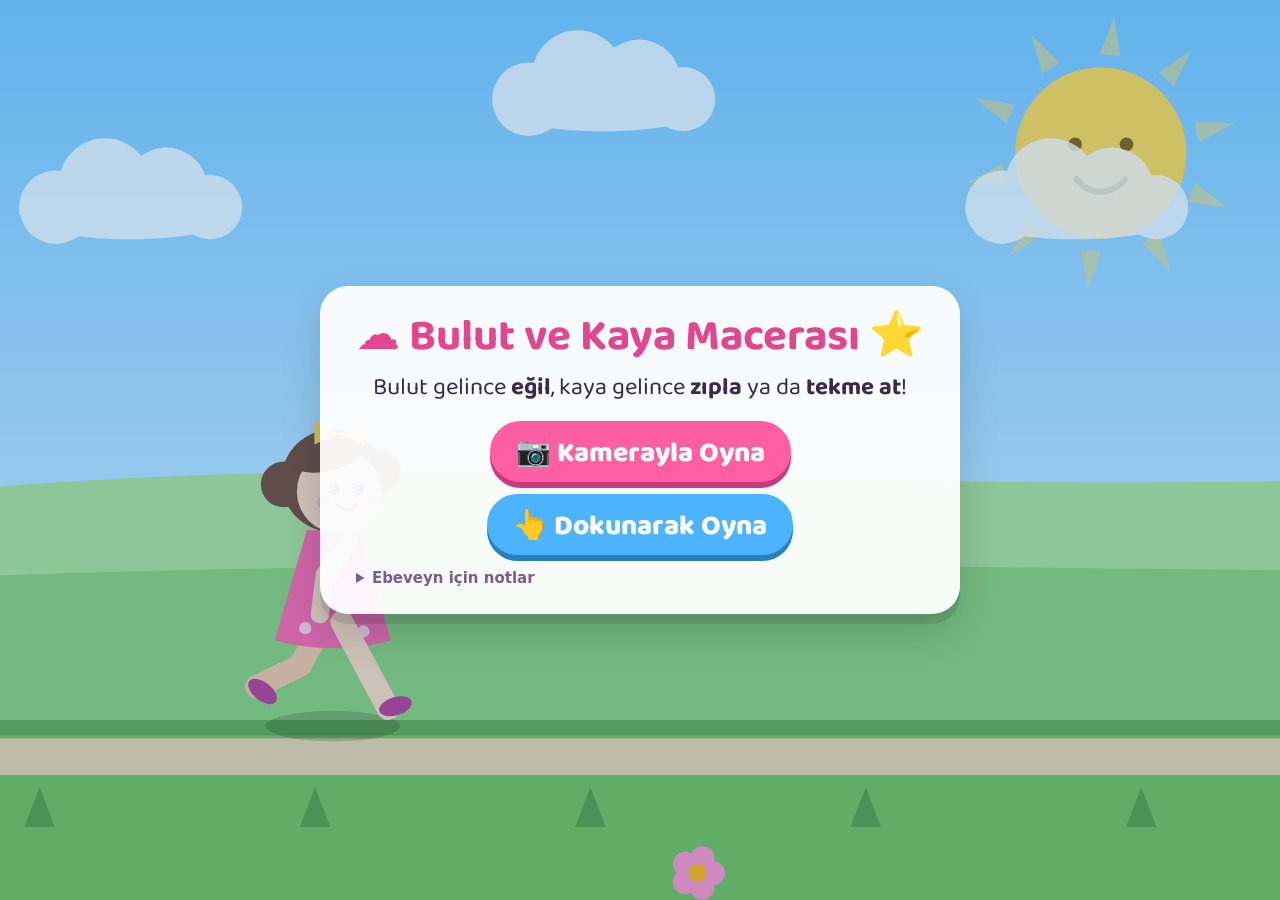
==== index.html @ 3f4d0f77 "Bulut ve Kaya Macerası oyununu ekle Co-Authored-By: Claude Opus 5.5 <noreply@anthropic.com> Claude-S" ====
<!doctype html>
<html lang="tr">
<head>
  <meta charset="utf-8">
  <meta name="viewport" content="width=device-width, initial-scale=1, viewport-fit=cover, user-scalable=no">
  <meta name="theme-color" content="#8fd3ff">
  <meta name="apple-mobile-web-app-capable" content="yes">
  <meta name="mobile-web-app-capable" content="yes">
  <title>Bulut ve Kaya Macerası</title>
  <link rel="preconnect" href="https://fonts.googleapis.com">
  <link rel="preconnect" href="https://fonts.gstatic.com" crossorigin>
  <link href="https://fonts.googleapis.com/css2?family=Baloo+2:wght@600;800&display=swap" rel="stylesheet">
  <link rel="stylesheet" href="style.css">
</head>
<body>
  <canvas id="game"></canvas>

  <!-- Üst bilgi çubuğu -->
  <div id="hud" class="hidden">
    <div id="score"><span class="star">⭐</span><span id="scoreNum">0</span></div>
    <div class="hud-buttons">
      <button id="btnSound" class="round" aria-label="Ses">🔊</button>
      <button id="btnRecal" class="round hidden" aria-label="Yeniden ayarla">🎯</button>
      <button id="btnPause" class="round" aria-label="Mola">⏸</button>
    </div>
  </div>

  <!-- Kamera önizlemesi (ayna görüntüsü + iskelet) -->
  <div id="camBox" class="hidden">
    <video id="cam" playsinline muted></video>
    <canvas id="camOverlay"></canvas>
    <div id="camState">…</div>
  </div>

  <!-- Dokunmatik kontroller -->
  <div id="touchControls" class="hidden">
    <button id="tDuck" class="tbtn">⬇️<span>Eğil</span></button>
    <div class="right">
      <button id="tKick" class="tbtn">🦶<span>Tekme</span></button>
      <button id="tJump" class="tbtn">⬆️<span>Zıpla</span></button>
    </div>
  </div>

  <!-- Başlangıç ekranı -->
  <div id="startScreen" class="overlay">
    <div class="panel">
      <h1>☁️ Bulut ve Kaya Macerası ⭐</h1>
      <p class="lead">Bulut gelince <b>eğil</b>, kaya gelince <b>zıpla</b> ya da <b>tekme at</b>!</p>
      <div class="btn-row">
        <button id="btnCamera" class="big">📷 Kamerayla Oyna</button>
        <button id="btnTouch" class="big alt">👆 Dokunarak Oyna</button>
      </div>
      <p id="startError" class="error hidden"></p>
      <details class="parent">
        <summary>Ebeveyn için notlar</summary>
        <ul>
          <li>Telefonu/tableti <b>yatay</b> ve bel hizasında sabitleyin, ön kamera çocuğa baksın.</li>
          <li>Çocuk kameradan <b>2–3 adım</b> uzakta durmalı; başından ayaklarına kadar görünmeli.</li>
          <li>Ortam aydınlık olsun, arkada başka kişi olmasın.</li>
          <li>Oyunda kaybetmek yok: bulut ya da kaya çarparsa sadece küçük bir efekt olur ve oyun devam eder.</li>
          <li>Görüntü cihazdan dışarı gönderilmez; hareket algılama tarayıcı içinde çalışır.</li>
          <li>Klavye: ↓ eğil, ↑ / boşluk zıpla, → tekme, P mola.</li>
        </ul>
      </details>
    </div>
  </div>

  <!-- Ayar (kalibrasyon) ekranı -->
  <div id="calibScreen" class="overlay hidden">
    <div class="panel">
      <div id="calibIcon">🧍‍♀️</div>
      <h2 id="calibTitle">Hazırlanıyoruz…</h2>
      <p id="calibText"></p>
      <div class="bar"><div id="calibBar"></div></div>
      <button id="btnCalibCancel" class="small">Vazgeç</button>
    </div>
  </div>

  <!-- Mola ekranı -->
  <div id="pauseScreen" class="overlay hidden">
    <div class="panel">
      <h2>☕ Mola</h2>
      <p class="lead">Toplam <b id="pauseScore">0</b> yıldız topladın!</p>
      <div class="btn-row">
        <button id="btnResume" class="big">▶️ Devam</button>
        <button id="btnMenu" class="big alt">🏠 Ana Menü</button>
      </div>
    </div>
  </div>

  <script src="js/audio.js"></script>
  <script src="js/pose.js"></script>
  <script src="js/game.js"></script>
</body>
</html>
---- style.css ----
* { box-sizing: border-box; -webkit-tap-highlight-color: transparent; }

html, body {
  margin: 0;
  height: 100%;
  overflow: hidden;
  background: #8fd3ff;
  font-family: 'Baloo 2', 'Comic Sans MS', system-ui, sans-serif;
  color: #3b2a4a;
  user-select: none;
  -webkit-user-select: none;
  touch-action: none;
}

#game { position: fixed; inset: 0; width: 100%; height: 100%; display: block; }

.hidden { display: none !important; }

button {
  font-family: inherit;
  cursor: pointer;
  border: none;
  touch-action: manipulation;
}

/* ---------- HUD ---------- */
#hud {
  position: fixed;
  top: max(10px, env(safe-area-inset-top));
  left: max(12px, env(safe-area-inset-left));
  right: max(12px, env(safe-area-inset-right));
  display: flex;
  justify-content: space-between;
  align-items: flex-start;
  pointer-events: none;
  z-index: 5;
}
#score {
  background: rgba(255, 255, 255, .85);
  border-radius: 999px;
  padding: 4px 18px 2px 12px;
  font-size: clamp(22px, 5vh, 40px);
  font-weight: 800;
  box-shadow: 0 4px 0 rgba(0, 0, 0, .12);
  display: flex;
  align-items: center;
  gap: 6px;
}
#score.pop { animation: pop .35s ease; }
@keyframes pop { 50% { transform: scale(1.25); } }

.hud-buttons { display: flex; gap: 8px; pointer-events: auto; }
.round {
  width: clamp(40px, 9vh, 56px);
  height: clamp(40px, 9vh, 56px);
  border-radius: 50%;
  background: rgba(255, 255, 255, .85);
  font-size: clamp(18px, 4.5vh, 28px);
  box-shadow: 0 4px 0 rgba(0, 0, 0, .12);
}

/* ---------- Kamera kutusu ---------- */
#camBox {
  position: fixed;
  z-index: 6;
  right: max(12px, env(safe-area-inset-right));
  top: calc(max(10px, env(safe-area-inset-top)) + clamp(48px, 11vh, 66px));
  width: clamp(120px, 22vw, 240px);
  aspect-ratio: 4 / 3;
  border-radius: 14px;
  overflow: hidden;
  border: 4px solid #fff;
  box-shadow: 0 6px 16px rgba(0, 0, 0, .2);
  background: #222;
  transition: all .3s ease;
}
#camBox.large {
  top: max(10px, 3vh);
  left: 50%;
  right: auto;
  transform: translateX(-50%);
  width: min(80vw, 48vh * 4 / 3, 560px);
}
#cam, #camOverlay {
  position: absolute;
  inset: 0;
  width: 100%;
  height: 100%;
  object-fit: cover;
  transform: scaleX(-1); /* ayna görüntüsü */
}
#camState {
  position: absolute;
  left: 0; right: 0; bottom: 0;
  text-align: center;
  font-size: clamp(12px, 2.6vh, 18px);
  font-weight: 800;
  color: #fff;
  background: rgba(0, 0, 0, .45);
  padding: 2px 4px 0;
}

/* ---------- Overlay ekranlar ---------- */
.overlay {
  position: fixed;
  inset: 0;
  z-index: 4;
  display: flex;
  align-items: center;
  justify-content: center;
  padding: 16px;
  background: rgba(60, 120, 180, .25);
}
.panel {
  background: rgba(255, 255, 255, .94);
  border-radius: 28px;
  padding: clamp(14px, 3vh, 28px) clamp(16px, 4vw, 36px);
  max-width: 640px;
  width: 100%;
  max-height: 100%;
  overflow: auto;
  text-align: center;
  box-shadow: 0 10px 0 rgba(0, 0, 0, .1), 0 20px 40px rgba(0, 0, 0, .15);
}
h1 { margin: 0 0 4px; font-size: clamp(24px, 6vh, 44px); line-height: 1.1; color: #e2468f; }
h2 { margin: 0 0 6px; font-size: clamp(22px, 5vh, 36px); color: #e2468f; }
.lead { font-size: clamp(16px, 3.6vh, 24px); margin: 6px 0 14px; }

.btn-row { display: flex; gap: 12px; justify-content: center; flex-wrap: wrap; }
.big {
  font-size: clamp(18px, 4.4vh, 28px);
  font-weight: 800;
  padding: 10px 26px 6px;
  border-radius: 999px;
  background: #ff5fa2;
  color: #fff;
  box-shadow: 0 6px 0 #c93a7a;
}
.big.alt { background: #4cb3ff; box-shadow: 0 6px 0 #2a7fc2; }
.big:active { transform: translateY(4px); box-shadow: 0 2px 0 #c93a7a; }
.big.alt:active { box-shadow: 0 2px 0 #2a7fc2; }
.small {
  margin-top: 12px;
  font-size: 16px;
  padding: 6px 18px 4px;
  border-radius: 999px;
  background: #eee;
  color: #555;
}

.parent { margin-top: 14px; text-align: left; font-size: 15px; font-family: system-ui, sans-serif; }
.parent summary { cursor: pointer; font-weight: 600; color: #7a5c8f; }
.parent ul { padding-left: 20px; margin: 6px 0 0; }
.parent li { margin: 3px 0; }

.error { color: #c0392b; font-weight: 700; font-family: system-ui, sans-serif; font-size: 15px; }

/* Kalibrasyon ekranı: kamera ortada, panel altta */
#calibScreen { align-items: flex-end; }
#calibScreen .panel { max-width: 560px; padding-top: 10px; padding-bottom: 10px; }
@media (max-height: 520px) {
  #calibIcon { display: none; }
  #calibScreen .panel { padding-top: 8px; }
  #calibScreen h2 { font-size: 20px; margin: 0; }
  #calibText { font-size: 14px; margin: 2px 0 6px; }
  #calibScreen .small { margin-top: 6px; padding: 3px 14px 2px; font-size: 14px; }
}
#calibIcon { font-size: clamp(26px, 6vh, 44px); line-height: 1; }
#calibText { font-size: clamp(15px, 3.2vh, 21px); margin: 4px 0 10px; }
.bar { height: 14px; background: #f1e3ee; border-radius: 999px; overflow: hidden; }
#calibBar { height: 100%; width: 0; background: linear-gradient(90deg, #ff5fa2, #ffb347); transition: width .15s; }

/* ---------- Dokunmatik kontroller ---------- */
#touchControls {
  position: fixed;
  z-index: 5;
  left: max(12px, env(safe-area-inset-left));
  right: max(12px, env(safe-area-inset-right));
  bottom: max(12px, env(safe-area-inset-bottom));
  display: flex;
  justify-content: space-between;
  align-items: flex-end;
  pointer-events: none;
}
#touchControls .right { display: flex; gap: 12px; }
.tbtn {
  pointer-events: auto;
  width: clamp(70px, 17vh, 110px);
  height: clamp(70px, 17vh, 110px);
  border-radius: 50%;
  background: rgba(255, 255, 255, .8);
  font-size: clamp(26px, 6vh, 40px);
  display: flex;
  flex-direction: column;
  align-items: center;
  justify-content: center;
  line-height: 1;
  box-shadow: 0 6px 0 rgba(0, 0, 0, .15);
}
.tbtn span { font-size: clamp(13px, 2.8vh, 18px); font-weight: 800; margin-top: 2px; }
.tbtn:active, .tbtn.on { transform: translateY(4px); box-shadow: 0 2px 0 rgba(0, 0, 0, .15); background: #fff3a8; }
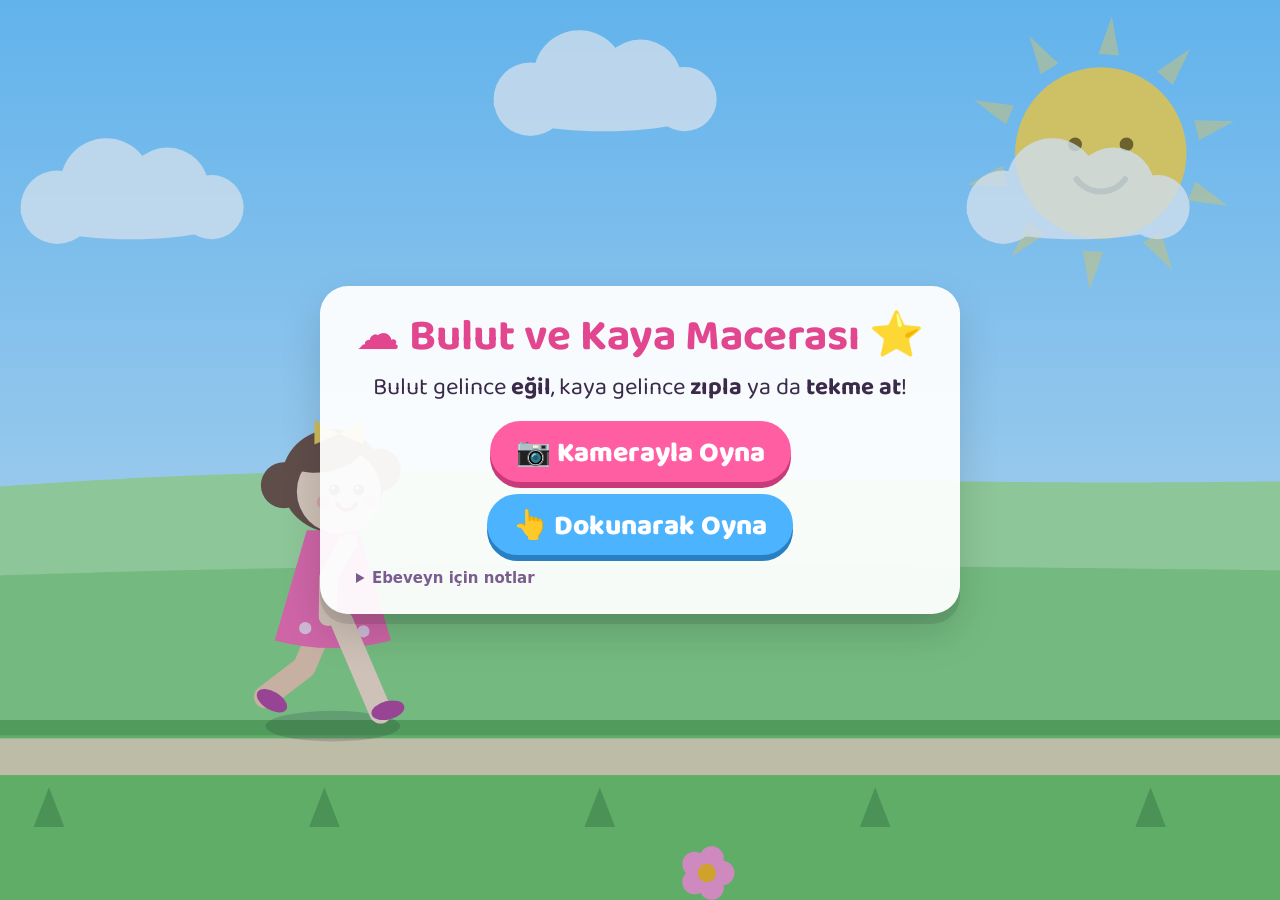
==== commit ff2cd701: "Geniş açılı kamera seçimi ve zoom ayarı ekle - Kamera 4:3 ve yüksek çözünürlükle açılır (16:9 kırpma" ====
--- a/index.html
+++ b/index.html
@@ -55,7 +55,8 @@
         <summary>Ebeveyn için notlar</summary>
         <ul>
           <li>Telefonu/tableti <b>yatay</b> ve bel hizasında sabitleyin, ön kamera çocuğa baksın.</li>
-          <li>Çocuk kameradan <b>2–3 adım</b> uzakta durmalı; başından ayaklarına kadar görünmeli.</li>
+          <li>Çocuk kameradan <b>2–3 adım</b> uzakta durmalı; başından dizlerine kadar görünmesi yeterli.</li>
+          <li>Sığmıyorsa ayar ekranından geniş açılı kamerayı ya da en düşük zoom'u seçin.</li>
           <li>Ortam aydınlık olsun, arkada başka kişi olmasın.</li>
           <li>Oyunda kaybetmek yok: bulut ya da kaya çarparsa sadece küçük bir efekt olur ve oyun devam eder.</li>
           <li>Görüntü cihazdan dışarı gönderilmez; hareket algılama tarayıcı içinde çalışır.</li>
@@ -72,6 +73,10 @@
       <h2 id="calibTitle">Hazırlanıyoruz…</h2>
       <p id="calibText"></p>
       <div class="bar"><div id="calibBar"></div></div>
+      <div id="camControls" class="cam-controls">
+        <label>📷 <select id="camSelect" aria-label="Kamera seçimi"></select></label>
+        <label id="zoomWrap" class="hidden">🔍 <input id="zoomRange" type="range" aria-label="Yakınlaştırma"> <span id="zoomVal"></span></label>
+      </div>
       <button id="btnCalibCancel" class="small">Vazgeç</button>
     </div>
   </div>
--- a/style.css
+++ b/style.css
@@ -170,6 +170,21 @@
 .bar { height: 14px; background: #f1e3ee; border-radius: 999px; overflow: hidden; }
 #calibBar { height: 100%; width: 0; background: linear-gradient(90deg, #ff5fa2, #ffb347); transition: width .15s; }
 
+.cam-controls {
+  display: flex;
+  flex-wrap: wrap;
+  gap: 8px 16px;
+  justify-content: center;
+  align-items: center;
+  margin-top: 8px;
+  font-family: system-ui, sans-serif;
+  font-size: 14px;
+}
+.cam-controls label { display: flex; align-items: center; gap: 6px; }
+.cam-controls select { max-width: 60vw; font-size: 14px; padding: 4px 6px; border-radius: 8px; border: 1px solid #d9c3d3; background: #fff; }
+.cam-controls input[type=range] { width: 120px; accent-color: #ff5fa2; }
+#camBox.rear #cam, #camBox.rear #camOverlay { transform: none; } /* arka kamera ayna değil */
+
 /* ---------- Dokunmatik kontroller ---------- */
 #touchControls {
   position: fixed;
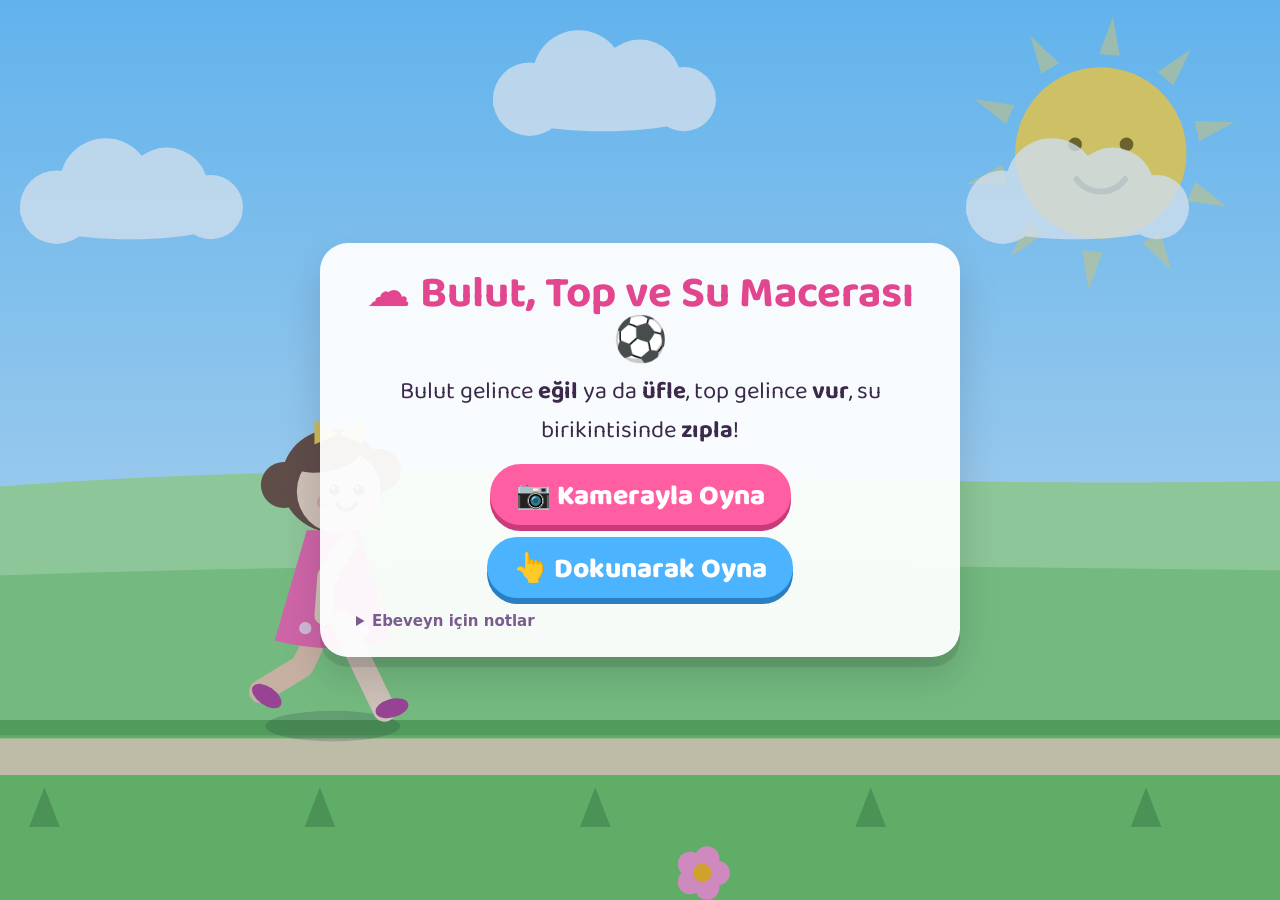
==== commit b89db4f5: "Üfleme, top ve su birikintisi ekle - Bulut: eğilmeye ek olarak üflenince dönerek uçup gider   (yüzde" ====
--- a/index.html
+++ b/index.html
@@ -6,7 +6,7 @@
   <meta name="theme-color" content="#8fd3ff">
   <meta name="apple-mobile-web-app-capable" content="yes">
   <meta name="mobile-web-app-capable" content="yes">
-  <title>Bulut ve Kaya Macerası</title>
+  <title>Bulut, Top ve Su Macerası</title>
   <link rel="preconnect" href="https://fonts.googleapis.com">
   <link rel="preconnect" href="https://fonts.gstatic.com" crossorigin>
   <link href="https://fonts.googleapis.com/css2?family=Baloo+2:wght@600;800&display=swap" rel="stylesheet">
@@ -34,7 +34,10 @@
 
   <!-- Dokunmatik kontroller -->
   <div id="touchControls" class="hidden">
-    <button id="tDuck" class="tbtn">⬇️<span>Eğil</span></button>
+    <div class="left">
+      <button id="tDuck" class="tbtn">⬇️<span>Eğil</span></button>
+      <button id="tBlow" class="tbtn">💨<span>Üfle</span></button>
+    </div>
     <div class="right">
       <button id="tKick" class="tbtn">🦶<span>Tekme</span></button>
       <button id="tJump" class="tbtn">⬆️<span>Zıpla</span></button>
@@ -44,8 +47,8 @@
   <!-- Başlangıç ekranı -->
   <div id="startScreen" class="overlay">
     <div class="panel">
-      <h1>☁️ Bulut ve Kaya Macerası ⭐</h1>
-      <p class="lead">Bulut gelince <b>eğil</b>, kaya gelince <b>zıpla</b> ya da <b>tekme at</b>!</p>
+      <h1>☁️ Bulut, Top ve Su Macerası ⚽</h1>
+      <p class="lead">Bulut gelince <b>eğil</b> ya da <b>üfle</b>, top gelince <b>vur</b>, su birikintisinde <b>zıpla</b>!</p>
       <div class="btn-row">
         <button id="btnCamera" class="big">📷 Kamerayla Oyna</button>
         <button id="btnTouch" class="big alt">👆 Dokunarak Oyna</button>
@@ -58,9 +61,10 @@
           <li>Çocuk kameradan <b>2–3 adım</b> uzakta durmalı; başından dizlerine kadar görünmesi yeterli.</li>
           <li>Sığmıyorsa ayar ekranından geniş açılı kamerayı ya da en düşük zoom'u seçin.</li>
           <li>Ortam aydınlık olsun, arkada başka kişi olmasın.</li>
-          <li>Oyunda kaybetmek yok: bulut ya da kaya çarparsa sadece küçük bir efekt olur ve oyun devam eder.</li>
+          <li>Oyunda kaybetmek yok: bulut çarparsa fırtına olur, top çarparsa takla atılır, suya basılırsa ıslanılır; oyun devam eder.</li>
+          <li>Üfleme hem yüzden (dudak büzme, yanak şişirme) hem mikrofondan algılanır. Mikrofon izni isteğe bağlıdır.</li>
           <li>Görüntü cihazdan dışarı gönderilmez; hareket algılama tarayıcı içinde çalışır.</li>
-          <li>Klavye: ↓ eğil, ↑ / boşluk zıpla, → tekme, P mola.</li>
+          <li>Klavye: ↓ eğil, ↑ / boşluk zıpla, → tekme, B üfle, P mola.</li>
         </ul>
       </details>
     </div>
@@ -95,6 +99,7 @@
 
   <script src="js/audio.js"></script>
   <script src="js/pose.js"></script>
+  <script src="js/blow.js"></script>
   <script src="js/game.js"></script>
 </body>
 </html>
--- a/style.css
+++ b/style.css
@@ -197,7 +197,7 @@
   align-items: flex-end;
   pointer-events: none;
 }
-#touchControls .right { display: flex; gap: 12px; }
+#touchControls .left, #touchControls .right { display: flex; gap: 12px; }
 .tbtn {
   pointer-events: auto;
   width: clamp(70px, 17vh, 110px);
